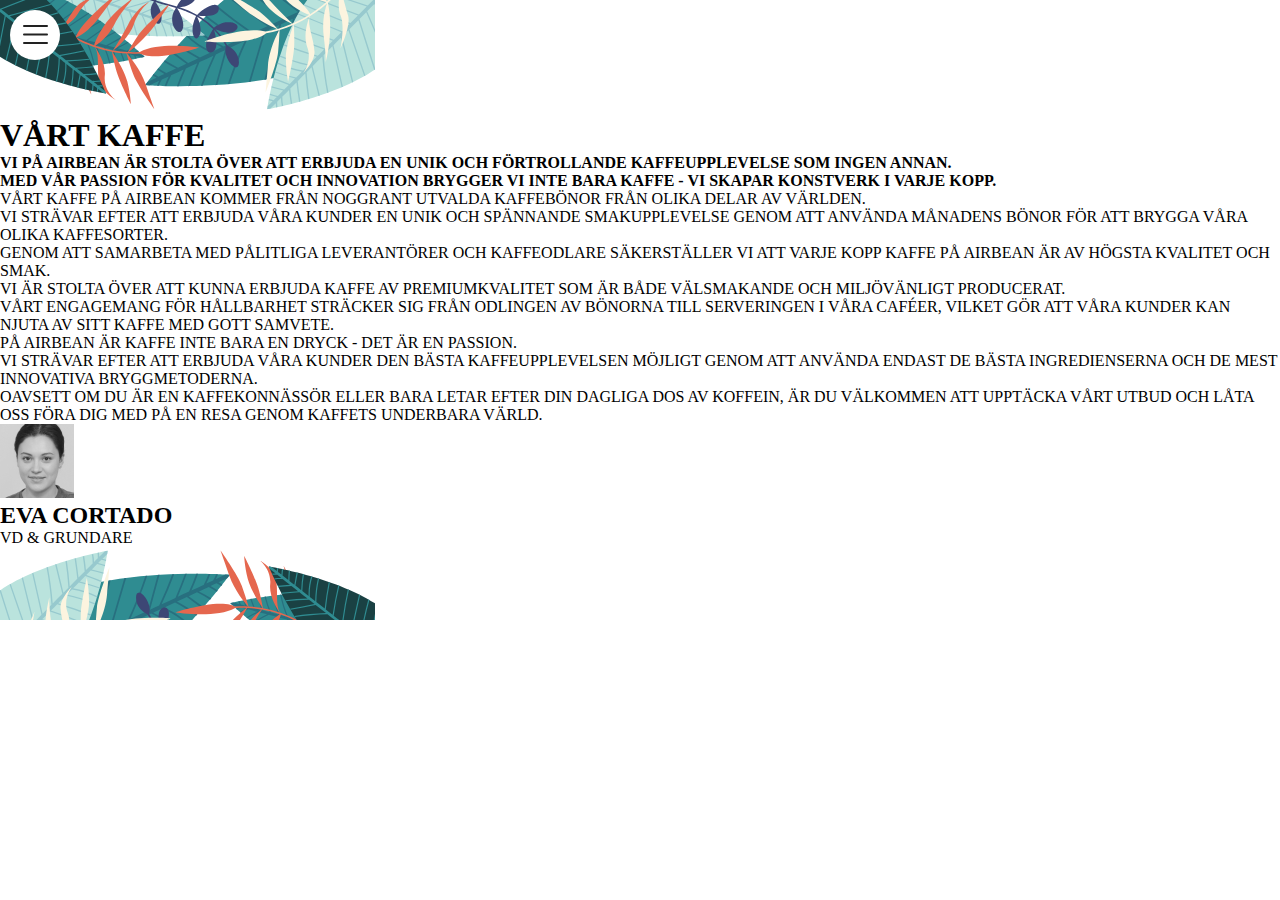
==== about.html @ d6cf6b41 "Merge branch '15-api-handler' of https://github.com/Jaerker/mindMastersAgile into 15-api-handler" ====
<!DOCTYPE html>
<html lang="en">

<head>
    <meta charset="UTF-8">
    <meta name="viewport" content="width=device-width, initial-scale=1.0">
    <link rel="stylesheet" href="./style.css">
    <link rel="stylesheet" href="./index-temp-style.css">
    <title>About Airbeans-coffee</title>
</head>


<body>
    <div class="wrapper">

        <header>
            <img src="./Assets/graphics-header.svg" alt="header - leafs">
        </header>

        <button class="menu-hamburger menu-hamburger--closed" id="menuHamburger"></button>
        <nav class="menu menu--hidden" id="navMenu">
            <ul class="menu__list">
                <li class="menu__choice"><a href="./product.html" class="menu__link">Meny</a></li>
                <li class="menu__choice"><a href="./about.html" class="menu__link">Vårt kaffe</a></li> 
                <li class="menu__choice"><a href="./profile.html" class="menu__link">Min profil</a></li> 
                <li class="menu__choice"><a href="./status.html" class="menu__link">Orderstatus</a></li>
            </ul>
        </nav>

        <main class="about__main-container">
            <h1>Vårt Kaffe</h1>
            <article class="about__info-text">
                <p class="p-bold"><strong>
                        Vi på Airbean är stolta över att erbjuda en unik och förtrollande kaffeupplevelse som ingen
                        annan.<br>
                        Med vår passion för kvalitet och innovation brygger vi inte bara kaffe - vi skapar konstverk i
                        varje
                        kopp.</strong>
                </p>

                <p> Vårt kaffe på Airbean kommer från noggrant utvalda kaffebönor från olika delar av världen.<br>
                    Vi strävar efter att erbjuda våra kunder en unik och spännande smakupplevelse genom att använda
                    månadens bönor för att brygga våra olika kaffesorter.<br>
                    Genom att samarbeta med pålitliga leverantörer och kaffeodlare säkerställer vi att varje kopp kaffe
                    på Airbean är av högsta kvalitet och smak.<br>
                    Vi är stolta över att kunna erbjuda kaffe av premiumkvalitet som är både välsmakande och
                    miljövänligt producerat.<br>
                    Vårt engagemang för hållbarhet sträcker sig från odlingen av bönorna till serveringen i våra caféer,
                    vilket gör att våra kunder kan njuta av sitt kaffe med gott samvete.
                </p>
                <p>
                    På Airbean är kaffe inte bara en dryck - det är en passion.<br>
                    Vi strävar efter att erbjuda våra kunder den bästa kaffeupplevelsen möjligt genom att använda endast
                    de bästa ingredienserna och de mest innovativa bryggmetoderna.<br>
                    Oavsett om du är en kaffekonnässör eller bara letar efter din dagliga dos av koffein, är du
                    välkommen att upptäcka vårt utbud och låta oss föra dig med på en resa genom kaffets underbara
                    värld.
                </p>
            </article>

            <section class="vd-container">
                <img src="./Assets/eva-cortado.jpg" alt="Picture of founder Eva Cortado">
                <h2 class="vd-name">Eva Cortado</h2>
                <p class="vd-info">VD & Grundare</p>
            </section>
        </main>


        <footer>
            <img src="./Assets/graphics-footer.svg" alt="footer - leafs">
        </footer>

    </div>




    <script type="module" src="./script.js"></script>

</body>

</html>
---- style.css ----
/*BASE */

  :root {
    --color-dark : #000000;
    --dark-brun : #2F2926;
    --red-color : #E5674E;
    --color-white: #ffffff;
    --pink-background-color  : #F3E4E1;
    --color--green: #0E927D;
    --color--dark-green: #1A4143;
    --darkgreen-color: #38846D;
    --color-light-green:#D9D9D9;
    text-transform: uppercase;
    --font-family: 'PT Serif', serif;
    --font-family: 'Work Sans', sans-serif;
}

* {
    box-sizing: border-box;
    padding: 0;
    margin: 0;
}
---- index-temp-style.css ----
@import url('https://fonts.googleapis.com/css2?family=PT+Serif:ital,wght@0,400;0,700;1,400;1,700&display=swap');



*{
    margin: 0;
    padding: 0;

}

.darkgreen-bg-color {
    background: #38846D;
}

.bg-images {
    display: flex;
    justify-content: space-between;
    align-items: center;

}

.bg-images__leaves {
    height: 100%;
    position: absolute;
    top: 0;
}

.bg-images__leaves--right {
    right: 0;
}

.bg-images__leaves--left {
    left: 0;
}

.company-logo {
    position: absolute;
    top: 0;
    bottom: 0;
    left: 0;
    right: 0;
    margin: auto;

}

.menu-hamburger {
    z-index: 2;
    position: fixed;
    top: 10px;
    left: 10px;
    width: 50px;
    height: 50px;
    border-style: none;
    border-radius: 50%;
    background: #FFFFFF;
    background-size: 25px;
    background-position: center;
    background-repeat: no-repeat;
}

.menu-hamburger--open {
    background-image: url('Assets/close.svg');
}

.menu-hamburger--closed {
    background-image: url('Assets/navicon.svg');
}

.menu {
    position: fixed;
    top: 0;
    background: #2F2926;
    width: 100vw;
    height: 100vh;
    z-index: 1;
}

.menu--hidden {
    display: none;
}

.menu__list {
    position: absolute;
    top: 0;
    bottom: 0;
    left: 0;
    right: 0;
    margin: auto;
    display: flex;
    flex-direction: column;
    gap: 1.5rem;
}

.menu-hamburger{
    z-index:2;
    position:fixed;
    top:10px;
    left:10px;
    width:50px;
    height:50px;
    border-style:none;
    border-radius:50%;
    background:#FFFFFF;
    background-size: 25px;
    background-position: center;
    background-repeat: no-repeat;
}

.menu-hamburger--open{
    background-image: url('Assets/close.svg');
}

.menu-hamburger--closed{
    background-image: url('Assets/navicon.svg');
}

.menu__choice {
    list-style: none;
    font-weight: 700;
    font-family: "PT Serif", serif;
    font-size: 2rem;
    line-height: 120%;

}

.menu__choice::before {
    content: '';
    display: block;
    width: 5rem;
    height: 2px;
    border-radius: 1px;
    margin: 10px auto;
    background: #FFFFFF;
    opacity: 20%;

}

.menu__choice:first-child::before {
    display: none;
}

.menu__link {
    color: #FFFFFF;
    text-decoration: none;
}
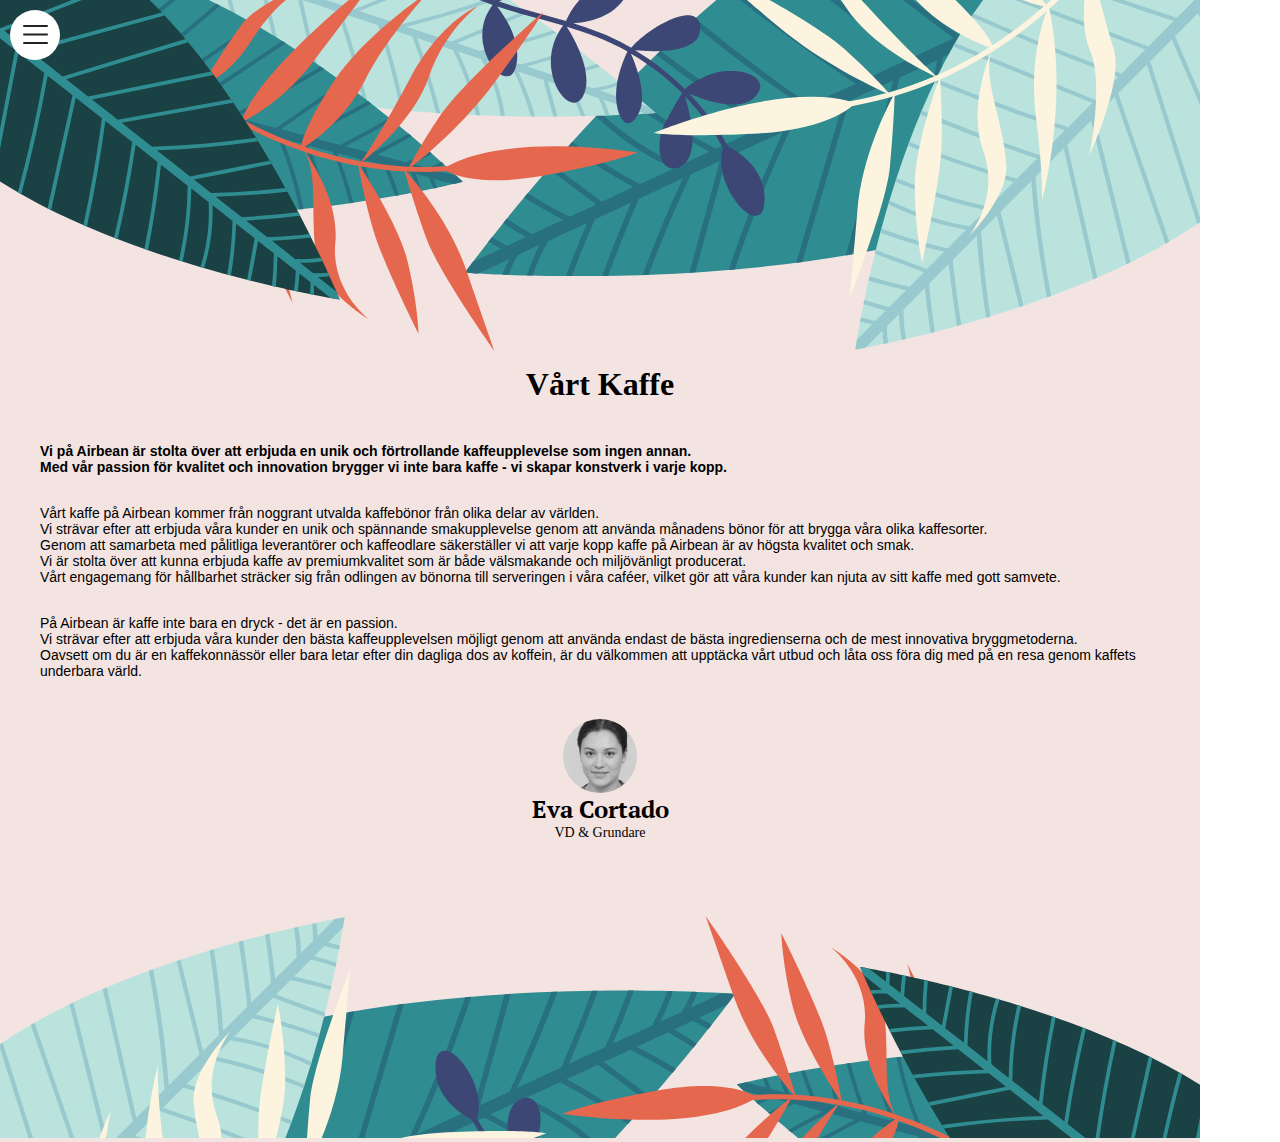
==== commit a2121e0e: "Merge pull request #32 from Jaerker/31-lazy-loader" ====
--- a/about.html
+++ b/about.html
@@ -11,18 +11,18 @@
 
 
 <body>
-    <div class="wrapper">
+    <div class="wrapper-about">
 
         <header>
-            <img src="./Assets/graphics-header.svg" alt="header - leafs">
+            <img class="about-header" src="./Assets/graphics-header.svg" alt="header - leafs">
         </header>
 
         <button class="menu-hamburger menu-hamburger--closed" id="menuHamburger"></button>
         <nav class="menu menu--hidden" id="navMenu">
             <ul class="menu__list">
                 <li class="menu__choice"><a href="./product.html" class="menu__link">Meny</a></li>
-                <li class="menu__choice"><a href="./about.html" class="menu__link">Vårt kaffe</a></li> 
-                <li class="menu__choice"><a href="./profile.html" class="menu__link">Min profil</a></li> 
+                <li class="menu__choice"><a href="./about.html" class="menu__link">Vårt kaffe</a></li>
+                <li class="menu__choice"><a href="./profile.html" class="menu__link">Min profil</a></li>
                 <li class="menu__choice"><a href="./status.html" class="menu__link">Orderstatus</a></li>
             </ul>
         </nav>
@@ -65,17 +65,18 @@
             </section>
         </main>
 
-
         <footer>
-            <img src="./Assets/graphics-footer.svg" alt="footer - leafs">
+            <img class="about-footer" src="./Assets/graphics-footer.svg" alt="footer - leafs">
         </footer>
+       
 
     </div>
+    <div class="loader"></div>
 
 
 
 
-    <script type="module" src="./script.js"></script>
+    <script type="module" src="./scripts/script.js"></script>
 
 </body>
 
--- a/style.css
+++ b/style.css
@@ -1,18 +1,17 @@
-  /*BASE */
-
-  :root {
-    --color-dark : #000000;
-    --dark-brun : #2F2926;
-    --red-color : #E5674E;
-    --color-white: #ffffff;
-    --pink-background-color  : #F3E4E1;
-    --color--green: #0E927D;
-    --color--dark-green: #1A4143;
-    --darkgreen-color: #38846D;
-    --color-light-green:#D9D9D9;
-    text-transform: uppercase;
-    --font-family: 'PT Serif', serif;
-    --font-family: 'Work Sans', sans-serif;
+/* BASE */
+
+:root {
+  --color-dark: #000000;
+  --dark-brown: #2F2926;
+  --red-color: #E5674E;
+  --color-white: #ffffff;
+  --pink-background-color: #F3E4E1;
+  --color-green: #0E927D;
+  --color-dark-green: #1A4143;
+  --dark-green-color: #38846D;
+  --color-light-green: #D9D9D9;
+  --font-family1: 'PT Serif', serif;
+  --font-family2: 'Work Sans', sans-serif;
 }
 
 * {
@@ -21,3 +20,271 @@
     margin: 0;
 }
 
+body {
+    max-width: 1200px;
+    height: 100vh;
+}
+
+
+/*Layzy Loader*/
+.loader {
+  position: fixed;
+  top: 0;
+  left: 0;
+  width: 100vw;
+  height: 100vh;
+  display: flex;
+  justify-content: center;
+  align-items: center;
+  background-color: #f7f9fb;
+  transition: opacity 0.75s, visibility 0.75s; /* rättstavning av visibility */
+}
+
+.loader-hidden { /* ändrat klassnamnet från loader-hidder till loader-hidden */
+  opacity: 0;
+  visibility: hidden;
+}
+
+.loader::after { /* ta bort mellanslaget efter .loader */
+  content: "";
+  width: 75px;
+  height: 75px;
+  border: 15px solid #dddddd;
+  border-top: 15px solid var(--color-dark-green); /* ändrat från var(--color-dark-green) till en fast färg */
+  border-radius: 50%;
+  animation: loading 0.75s ease infinite;
+}
+
+@keyframes loading {
+  fram {
+    transform: rotate(0turn);
+  }
+  to {
+    transform: rotate(1turn);
+  }
+}
+
+
+
+/* BACKGROUND IMAGE */
+.background-image {
+    width: 100%;
+    height: 100%;
+}
+
+/* CONTENT WRAPPER */
+.content-wrapper {
+    max-width: 95%;
+    margin: 0 auto;
+    display: flex;
+    flex-direction: column;
+    align-items: center;
+    position: relative;
+}
+
+/* FORM SECTION */
+.body__section {
+    background-color: rgba(53, 79, 82, 0.8);
+    border-radius: 8px;
+    box-shadow: 0 0 10px rgba(0, 0, 0, 0.3);
+    padding: 20px;
+    max-width: 400px;
+    width: 70%;
+    box-sizing: border-box;
+    position: relative;
+    margin-top: -625px;
+    display: none;
+}
+
+/* ACTIVE FORM SECTION */
+.body__section.active {
+    display: block;
+}
+
+/* LABELS */
+label {
+    display: block;
+    margin: 10px 0;
+    color: #ffffff;
+}
+
+/* INPUT FIELDS */
+input {
+    width: 100%;
+    padding: 8px;
+    margin-bottom: 10px;
+    box-sizing: border-box;
+    border: 1px solid #ccc;
+    border-radius: 4px;
+    background-color: rgba(255, 255, 255, 0.1);
+}
+
+/* SUBMIT BUTTON */
+input[type="submit"] {
+    background-color: #38846d;
+    color: #ffffff;
+    cursor: pointer;
+    border: none;
+}
+
+/* TOGGLE BUTTON */
+.toggle-btn {
+    background-color: #2f2926;
+    color: #ffffff;
+    border: none;
+    padding: 10px 20px;
+    margin-top: 10px;
+    cursor: pointer;
+}
+
+/* HOVER EFFECT FOR TOGGLE BUTTON */
+.toggle-btn:hover {
+    background-color: #ffffff;
+    color: #2f2926;
+}
+
+/* LOGIN MESSAGE */
+.login-message {
+    color: var(--color-white);
+    background-color: var(--color-dark);
+    padding: 1rem;
+    font-family: var(--font-family1);
+    font-size: 30px;
+    align-items: center;
+}
+
+/*STATUS PAGE*/
+
+.status {
+
+    width: 100%;
+    height: 100%;
+    background-color: var(--red-color);
+    color: var(--color-white);
+    display: flex;
+    flex-direction: column;
+
+    align-items: center;
+    text-align: center;
+    font-family: var(--font-family1);
+    text-transform: none;
+}
+
+.status p {
+    width: 279px;
+    height: 37px;
+    margin-top: 62px;
+    font-family: var(--font-family2);
+    font-size: 16px;
+    text-align: center;
+    letter-spacing: 2px;
+    color: var(--color-light-green);
+}
+
+.status p strong {
+    letter-spacing: -0.1px;
+}
+
+.status section {
+    margin-top: 40px;
+    width: 216.29px;
+    height: 119.06px;
+}
+
+.status h1 {
+    width: 279px;
+    height: 100px;
+    margin-top: 62px;
+    font-size: var(--font-family1);
+    font-size: 36px;
+    font-weight: 600;
+    text-align: center;
+
+}
+
+.status #estimatedTime {
+    width: 279px;
+    height: 37px;
+    margin-top: 20px;
+    font-family: var(--font-family2);
+    font-size: 20px;
+    font-weight: 300;
+    text-align: center;
+    color: var(--color-white);
+    letter-spacing: 1.3px;
+}
+
+.status #estimatedTime strong {
+    font-size: 21px;
+    font-weight: 800;
+    letter-spacing: -2.5px;
+}
+
+.status button {
+    width: 184px;
+    height: 55px;
+    margin-top: 62px;
+    border: none;
+    border-radius: 50px;
+    background-color: var(--color-white);
+    font-family: var(--font-family1);
+    font-size: 24px;
+    font-weight: 700;
+    line-height: 28.8px;
+    text-align: center;
+    letter-spacing: 0.2px;
+}
+
+/* <-----------ABOUT PAGE START----------> */
+
+.wrapper-about {
+  background-color: var(--pink-background-color);
+  max-width: 100%;
+}
+
+.about-footer,
+.about-header {
+  width: 100%;
+  height: auto;
+}
+
+.about__main-container {
+  display: flex;
+  flex-direction: column;
+  justify-content: center;
+  align-items: center;
+}
+
+.about__info-text {
+  padding: 25px;
+  font-size: 14px;
+
+}
+
+.about__info-text p {
+  padding: 15px;
+  font-family: var(--font-family2);
+}
+
+.vd-container {
+  display: flex;
+  flex-direction: column;
+  justify-content: center;
+  align-items: center;
+  padding-bottom: 4rem;
+}
+
+.vd-container img {
+  border-radius: 50%;
+}
+
+.vd-container p {
+  font-size: 14px;
+}
+
+.vd-container h2 {
+  font-family: 'PT serif';
+}
+
+/* <-----------ABOUT PAGE End------------> */
+
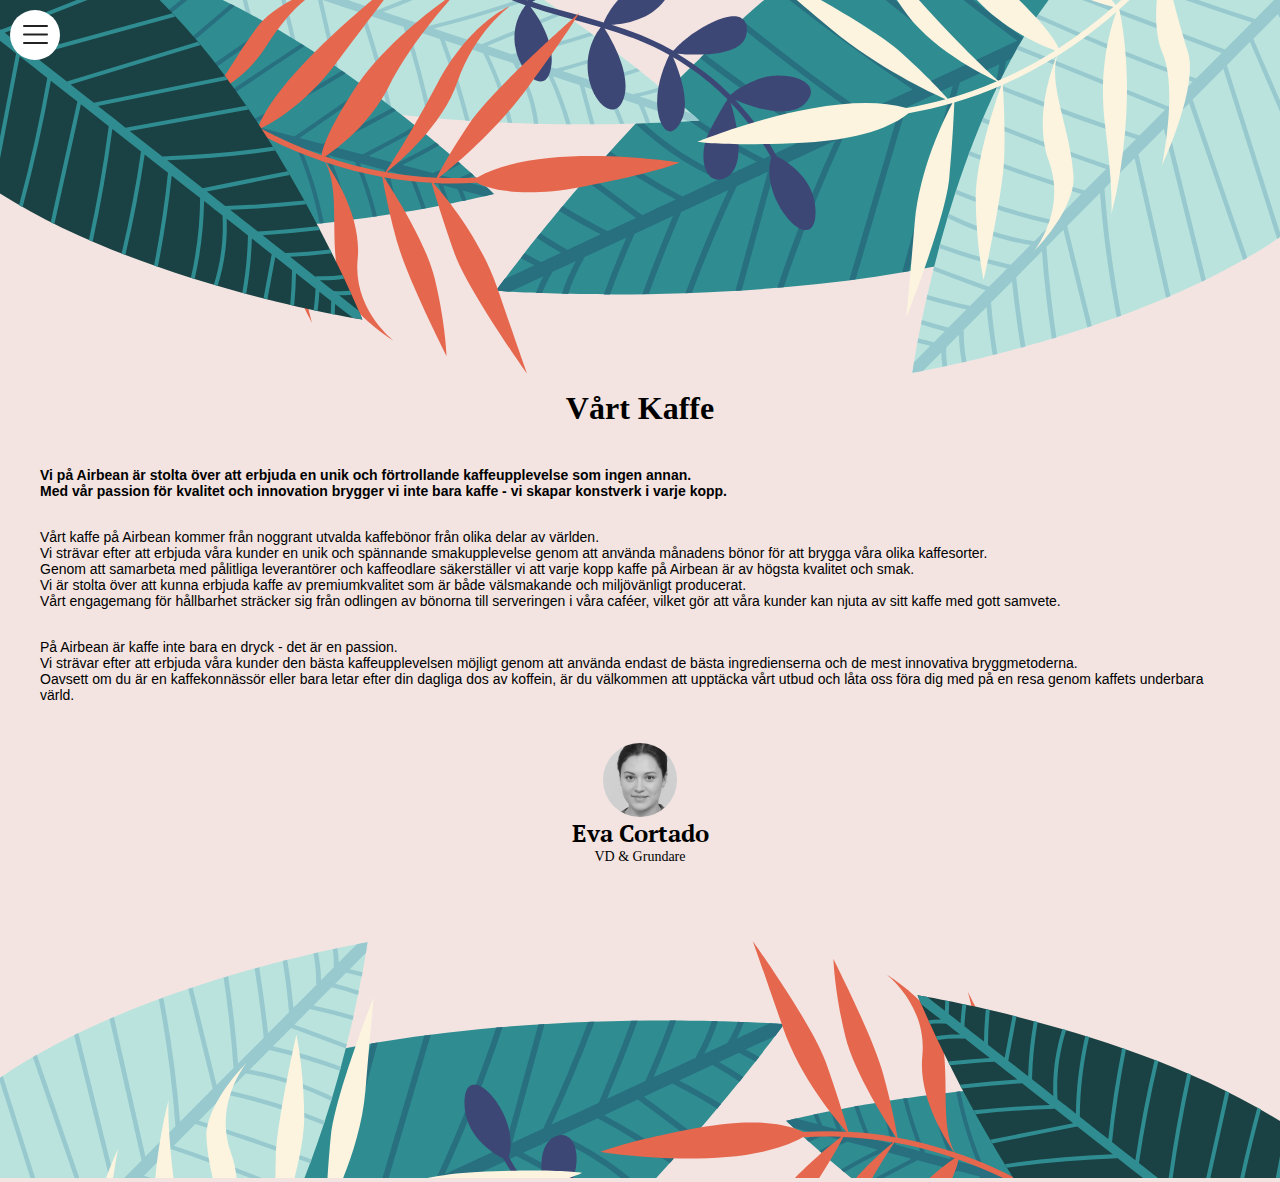
==== commit e9605edf: "Fungerande app/mobil design" ====
--- a/about.html
+++ b/about.html
@@ -20,7 +20,7 @@
         <button class="menu-hamburger menu-hamburger--closed" id="menuHamburger"></button>
         <nav class="menu menu--hidden" id="navMenu">
             <ul class="menu__list">
-                <li class="menu__choice"><a href="./product.html" class="menu__link">Meny</a></li>
+                <li class="menu__choice"><a href="./productPage.html" class="menu__link">Meny</a></li>
                 <li class="menu__choice"><a href="./about.html" class="menu__link">Vårt kaffe</a></li>
                 <li class="menu__choice"><a href="./profile.html" class="menu__link">Min profil</a></li>
                 <li class="menu__choice"><a href="./status.html" class="menu__link">Orderstatus</a></li>
@@ -68,7 +68,7 @@
         <footer>
             <img class="about-footer" src="./Assets/graphics-footer.svg" alt="footer - leafs">
         </footer>
-       
+
 
     </div>
     <div class="loader"></div>
--- a/style.css
+++ b/style.css
@@ -15,14 +15,14 @@
 }
 
 * {
-    box-sizing: border-box;
-    padding: 0;
-    margin: 0;
+  box-sizing: border-box;
+  padding: 0;
+  margin: 0;
 }
 
 body {
-    max-width: 1200px;
-    height: 100vh;
+  max-width: 100%;
+  height: 100vh;
 }
 
 
@@ -37,20 +37,24 @@
   justify-content: center;
   align-items: center;
   background-color: #f7f9fb;
-  transition: opacity 0.75s, visibility 0.75s; /* rättstavning av visibility */
-}
-
-.loader-hidden { /* ändrat klassnamnet från loader-hidder till loader-hidden */
+  transition: opacity 0.75s, visibility 0.75s;
+  /* rättstavning av visibility */
+}
+
+.loader-hidden {
+  /* ändrat klassnamnet från loader-hidder till loader-hidden */
   opacity: 0;
   visibility: hidden;
 }
 
-.loader::after { /* ta bort mellanslaget efter .loader */
+.loader::after {
+  /* ta bort mellanslaget efter .loader */
   content: "";
   width: 75px;
   height: 75px;
   border: 15px solid #dddddd;
-  border-top: 15px solid var(--color-dark-green); /* ändrat från var(--color-dark-green) till en fast färg */
+  border-top: 15px solid var(--color-dark-green);
+  /* ändrat från var(--color-dark-green) till en fast färg */
   border-radius: 50%;
   animation: loading 0.75s ease infinite;
 }
@@ -59,6 +63,7 @@
   fram {
     transform: rotate(0turn);
   }
+
   to {
     transform: rotate(1turn);
   }
@@ -68,171 +73,171 @@
 
 /* BACKGROUND IMAGE */
 .background-image {
-    width: 100%;
-    height: 100%;
+  width: 100%;
+  height: 100%;
 }
 
 /* CONTENT WRAPPER */
 .content-wrapper {
-    max-width: 95%;
-    margin: 0 auto;
-    display: flex;
-    flex-direction: column;
-    align-items: center;
-    position: relative;
+  max-width: 95%;
+  margin: 0 auto;
+  display: flex;
+  flex-direction: column;
+  align-items: center;
+  position: relative;
 }
 
 /* FORM SECTION */
 .body__section {
-    background-color: rgba(53, 79, 82, 0.8);
-    border-radius: 8px;
-    box-shadow: 0 0 10px rgba(0, 0, 0, 0.3);
-    padding: 20px;
-    max-width: 400px;
-    width: 70%;
-    box-sizing: border-box;
-    position: relative;
-    margin-top: -625px;
-    display: none;
+  background-color: rgba(53, 79, 82, 0.8);
+  border-radius: 8px;
+  box-shadow: 0 0 10px rgba(0, 0, 0, 0.3);
+  padding: 20px;
+  max-width: 400px;
+  width: 70%;
+  box-sizing: border-box;
+  position: relative;
+  margin-top: -625px;
+  display: none;
 }
 
 /* ACTIVE FORM SECTION */
 .body__section.active {
-    display: block;
+  display: block;
 }
 
 /* LABELS */
 label {
-    display: block;
-    margin: 10px 0;
-    color: #ffffff;
+  display: block;
+  margin: 10px 0;
+  color: #ffffff;
 }
 
 /* INPUT FIELDS */
 input {
-    width: 100%;
-    padding: 8px;
-    margin-bottom: 10px;
-    box-sizing: border-box;
-    border: 1px solid #ccc;
-    border-radius: 4px;
-    background-color: rgba(255, 255, 255, 0.1);
+  width: 100%;
+  padding: 8px;
+  margin-bottom: 10px;
+  box-sizing: border-box;
+  border: 1px solid #ccc;
+  border-radius: 4px;
+  background-color: rgba(255, 255, 255, 0.1);
 }
 
 /* SUBMIT BUTTON */
 input[type="submit"] {
-    background-color: #38846d;
-    color: #ffffff;
-    cursor: pointer;
-    border: none;
+  background-color: #38846d;
+  color: #ffffff;
+  cursor: pointer;
+  border: none;
 }
 
 /* TOGGLE BUTTON */
 .toggle-btn {
-    background-color: #2f2926;
-    color: #ffffff;
-    border: none;
-    padding: 10px 20px;
-    margin-top: 10px;
-    cursor: pointer;
+  background-color: #2f2926;
+  color: #ffffff;
+  border: none;
+  padding: 10px 20px;
+  margin-top: 10px;
+  cursor: pointer;
 }
 
 /* HOVER EFFECT FOR TOGGLE BUTTON */
 .toggle-btn:hover {
-    background-color: #ffffff;
-    color: #2f2926;
+  background-color: #ffffff;
+  color: #2f2926;
 }
 
 /* LOGIN MESSAGE */
 .login-message {
-    color: var(--color-white);
-    background-color: var(--color-dark);
-    padding: 1rem;
-    font-family: var(--font-family1);
-    font-size: 30px;
-    align-items: center;
+  color: var(--color-white);
+  background-color: var(--color-dark);
+  padding: 1rem;
+  font-family: var(--font-family1);
+  font-size: 30px;
+  align-items: center;
 }
 
 /*STATUS PAGE*/
 
 .status {
 
-    width: 100%;
-    height: 100%;
-    background-color: var(--red-color);
-    color: var(--color-white);
-    display: flex;
-    flex-direction: column;
-
-    align-items: center;
-    text-align: center;
-    font-family: var(--font-family1);
-    text-transform: none;
+  width: 100%;
+  height: 100%;
+  background-color: var(--red-color);
+  color: var(--color-white);
+  display: flex;
+  flex-direction: column;
+
+  align-items: center;
+  text-align: center;
+  font-family: var(--font-family1);
+  text-transform: none;
 }
 
 .status p {
-    width: 279px;
-    height: 37px;
-    margin-top: 62px;
-    font-family: var(--font-family2);
-    font-size: 16px;
-    text-align: center;
-    letter-spacing: 2px;
-    color: var(--color-light-green);
+  width: 279px;
+  height: 37px;
+  margin-top: 62px;
+  font-family: var(--font-family2);
+  font-size: 16px;
+  text-align: center;
+  letter-spacing: 2px;
+  color: var(--color-light-green);
 }
 
 .status p strong {
-    letter-spacing: -0.1px;
+  letter-spacing: -0.1px;
 }
 
 .status section {
-    margin-top: 40px;
-    width: 216.29px;
-    height: 119.06px;
+  margin-top: 40px;
+  width: 216.29px;
+  height: 119.06px;
 }
 
 .status h1 {
-    width: 279px;
-    height: 100px;
-    margin-top: 62px;
-    font-size: var(--font-family1);
-    font-size: 36px;
-    font-weight: 600;
-    text-align: center;
+  width: 279px;
+  height: 100px;
+  margin-top: 62px;
+  font-size: var(--font-family1);
+  font-size: 36px;
+  font-weight: 600;
+  text-align: center;
 
 }
 
 .status #estimatedTime {
-    width: 279px;
-    height: 37px;
-    margin-top: 20px;
-    font-family: var(--font-family2);
-    font-size: 20px;
-    font-weight: 300;
-    text-align: center;
-    color: var(--color-white);
-    letter-spacing: 1.3px;
+  width: 279px;
+  height: 37px;
+  margin-top: 20px;
+  font-family: var(--font-family2);
+  font-size: 20px;
+  font-weight: 300;
+  text-align: center;
+  color: var(--color-white);
+  letter-spacing: 1.3px;
 }
 
 .status #estimatedTime strong {
-    font-size: 21px;
-    font-weight: 800;
-    letter-spacing: -2.5px;
+  font-size: 21px;
+  font-weight: 800;
+  letter-spacing: -2.5px;
 }
 
 .status button {
-    width: 184px;
-    height: 55px;
-    margin-top: 62px;
-    border: none;
-    border-radius: 50px;
-    background-color: var(--color-white);
-    font-family: var(--font-family1);
-    font-size: 24px;
-    font-weight: 700;
-    line-height: 28.8px;
-    text-align: center;
-    letter-spacing: 0.2px;
+  width: 184px;
+  height: 55px;
+  margin-top: 62px;
+  border: none;
+  border-radius: 50px;
+  background-color: var(--color-white);
+  font-family: var(--font-family1);
+  font-size: 24px;
+  font-weight: 700;
+  line-height: 28.8px;
+  text-align: center;
+  letter-spacing: 0.2px;
 }
 
 /* <-----------ABOUT PAGE START----------> */
@@ -288,3 +293,96 @@
 
 /* <-----------ABOUT PAGE End------------> */
 
+/* <----------PROFILE PAGE START---------> */
+.profilePage {
+  background-color: var(--dark-brown);
+}
+
+.profile__changeImg,
+.profile__changePassword {
+  text-decoration: none;
+  color: var(--red-color);
+  font-weight: 700;
+  padding: 10px;
+}
+
+.profile__changePassword:hover {
+  color: var(--color-green);
+}
+
+.profile__changeImg:hover {
+  color: var(--color-green);
+}
+
+.wrapper-profile {
+  max-width: 100%;
+  color: var(--color-white);
+  font-family: var(--font-family1);
+}
+
+
+
+.profile-header {
+  width: 100%;
+  height: auto;
+}
+
+.profile__user-info {
+  display: flex;
+  flex-direction: column;
+  justify-content: center;
+  align-items: center;
+}
+
+.profileImg {
+  padding: 10px;
+}
+
+.profile__heading {
+  padding: 5px;
+  font-size: 24px;
+}
+
+.profile__OrderHistory {
+  margin-top: 50px;
+  margin-bottom: 20px;
+  padding: 10px;
+}
+
+.profile__heading {
+  display: flex;
+  justify-content: left;
+}
+
+.idAndDate {
+  display: flex;
+  justify-content: space-between;
+  padding: 0px 15px 0px 15px;
+  font-size: 14px;
+  opacity: 0.5;
+  margin-top: 10px;
+}
+
+.totalAndPrice {
+  display: flex;
+  justify-content: space-between;
+  padding: 0px 15px 0px 15px;
+  font-size: 14px;
+  opacity: 0.5;
+}
+
+.orderTotal {
+  display: flex;
+  justify-content: space-between;
+  padding: 0px 15px 0px 15px;
+  margin-top: 10px;
+  margin-bottom: 10px;
+}
+
+hr {
+  width: 90%;
+  margin: auto;
+}
+
+
+/* <----------PROFILE PAGE END-----------> */--- a/index-temp-style.css
+++ b/index-temp-style.css
@@ -1,9 +1,8 @@
-
 @import url('https://fonts.googleapis.com/css2?family=PT+Serif:ital,wght@0,400;0,700;1,400;1,700&display=swap');
 
 
 
-*{
+* {
     margin: 0;
     padding: 0;
 
@@ -86,32 +85,33 @@
     bottom: 0;
     left: 0;
     right: 0;
-    margin: auto;
     display: flex;
     flex-direction: column;
+    justify-content: center;
+    align-items: center;
     gap: 1.5rem;
 }
 
-.menu-hamburger{
-    z-index:2;
-    position:fixed;
-    top:10px;
-    left:10px;
-    width:50px;
-    height:50px;
-    border-style:none;
-    border-radius:50%;
-    background:#FFFFFF;
+.menu-hamburger {
+    z-index: 2;
+    position: fixed;
+    top: 10px;
+    left: 10px;
+    width: 50px;
+    height: 50px;
+    border-style: none;
+    border-radius: 50%;
+    background: #FFFFFF;
     background-size: 25px;
     background-position: center;
     background-repeat: no-repeat;
 }
 
-.menu-hamburger--open{
+.menu-hamburger--open {
     background-image: url('Assets/close.svg');
 }
 
-.menu-hamburger--closed{
+.menu-hamburger--closed {
     background-image: url('Assets/navicon.svg');
 }
 
@@ -143,4 +143,4 @@
 .menu__link {
     color: #FFFFFF;
     text-decoration: none;
-}
+}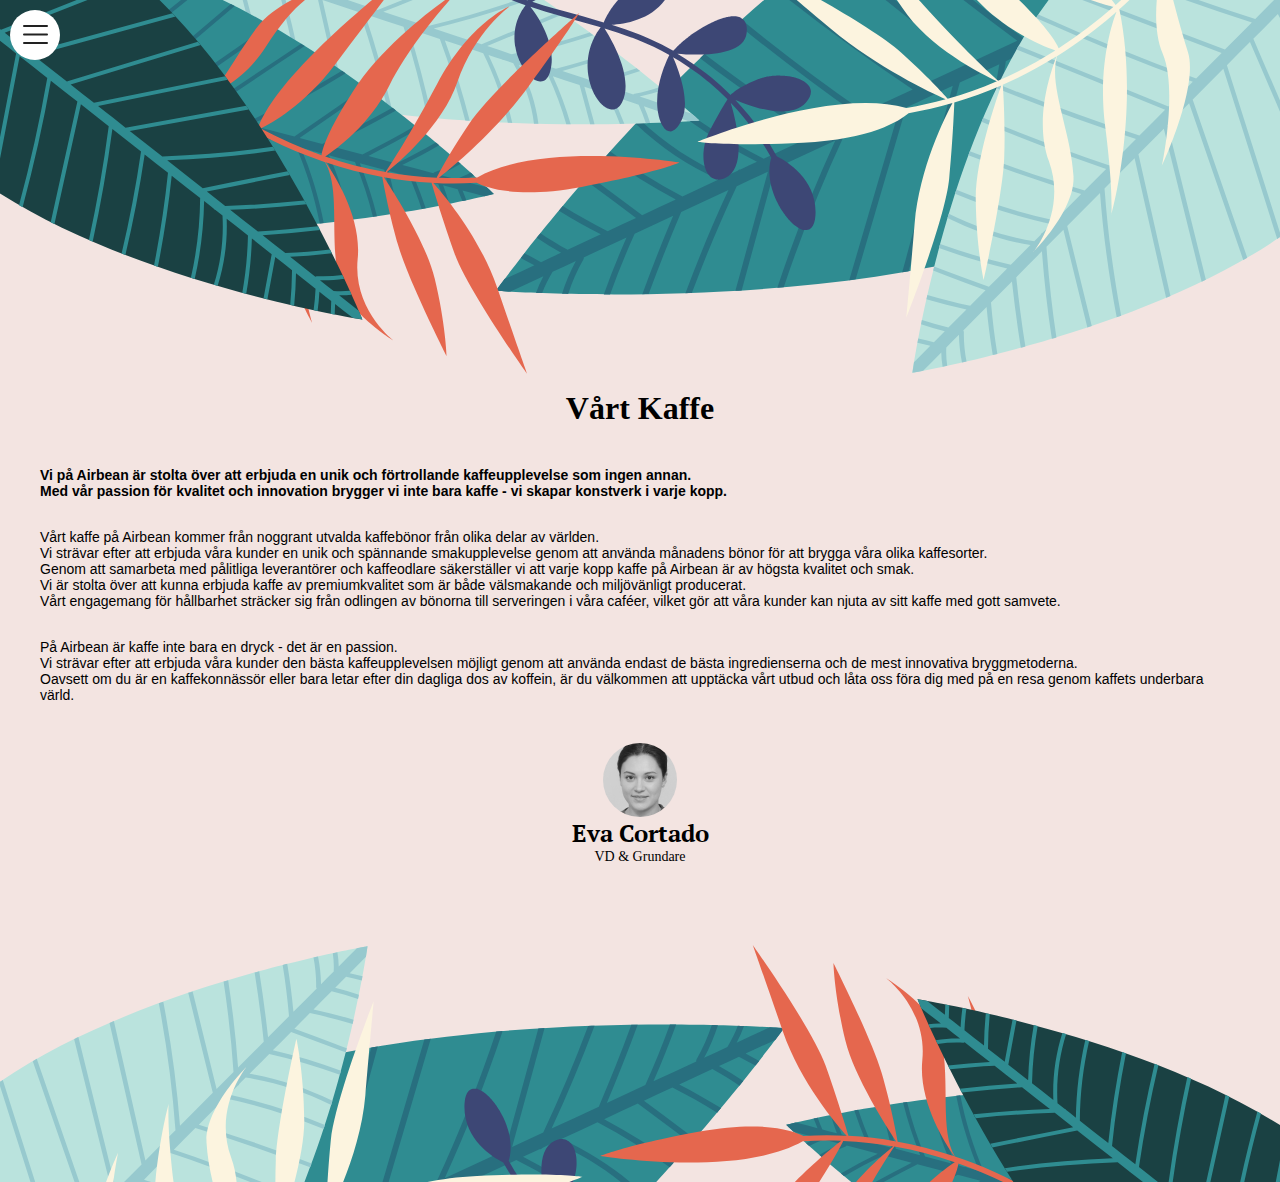
==== commit e421271d: "Fixed a united stylesheet structure and organized all files to make it easier to work with everythin" ====
--- a/about.html
+++ b/about.html
@@ -4,8 +4,7 @@
 <head>
     <meta charset="UTF-8">
     <meta name="viewport" content="width=device-width, initial-scale=1.0">
-    <link rel="stylesheet" href="./style.css">
-    <link rel="stylesheet" href="./index-temp-style.css">
+    <link rel="stylesheet" href="./styles/pages/about-style.css">
     <title>About Airbeans-coffee</title>
 </head>
 
@@ -14,13 +13,13 @@
     <div class="wrapper-about">
 
         <header>
-            <img class="about-header" src="./Assets/graphics-header.svg" alt="header - leafs">
+            <img class="header__image" src="./Assets/graphics-header.svg" alt="header - leafs">
         </header>
 
         <button class="menu-hamburger menu-hamburger--closed" id="menuHamburger"></button>
         <nav class="menu menu--hidden" id="navMenu">
             <ul class="menu__list">
-                <li class="menu__choice"><a href="./productPage.html" class="menu__link">Meny</a></li>
+                <li class="menu__choice"><a href="./products.html" class="menu__link">Meny</a></li>
                 <li class="menu__choice"><a href="./about.html" class="menu__link">Vårt kaffe</a></li>
                 <li class="menu__choice"><a href="./profile.html" class="menu__link">Min profil</a></li>
                 <li class="menu__choice"><a href="./status.html" class="menu__link">Orderstatus</a></li>
@@ -66,7 +65,7 @@
         </main>
 
         <footer>
-            <img class="about-footer" src="./Assets/graphics-footer.svg" alt="footer - leafs">
+            <img class="footer__img" src="./Assets/graphics-footer.svg" alt="footer - leafs">
         </footer>
 
 
--- a/styles/pages/about-style.css
+++ b/styles/pages/about-style.css
@@ -0,0 +1,52 @@
+@import url("../root.css");
+
+
+.wrapper-about {
+    background-color: var(--pink-background-color);
+    max-width: 100%;
+  }
+  
+  .about-footer,
+  .about-header {
+    width: 100%;
+    height: auto;
+  }
+  
+  .about__main-container {
+    display: flex;
+    flex-direction: column;
+    justify-content: center;
+    align-items: center;
+  }
+  
+  .about__info-text {
+    padding: 25px;
+    font-size: 14px;
+  
+  }
+  
+  .about__info-text p {
+    padding: 15px;
+    font-family: var(--font-family2);
+  }
+  
+  .vd-container {
+    display: flex;
+    flex-direction: column;
+    justify-content: center;
+    align-items: center;
+    padding-bottom: 4rem;
+  }
+  
+  .vd-container img {
+    border-radius: 50%;
+  }
+  
+  .vd-container p {
+    font-size: 14px;
+  }
+  
+  .vd-container h2 {
+    font-family: 'PT serif';
+  }
+  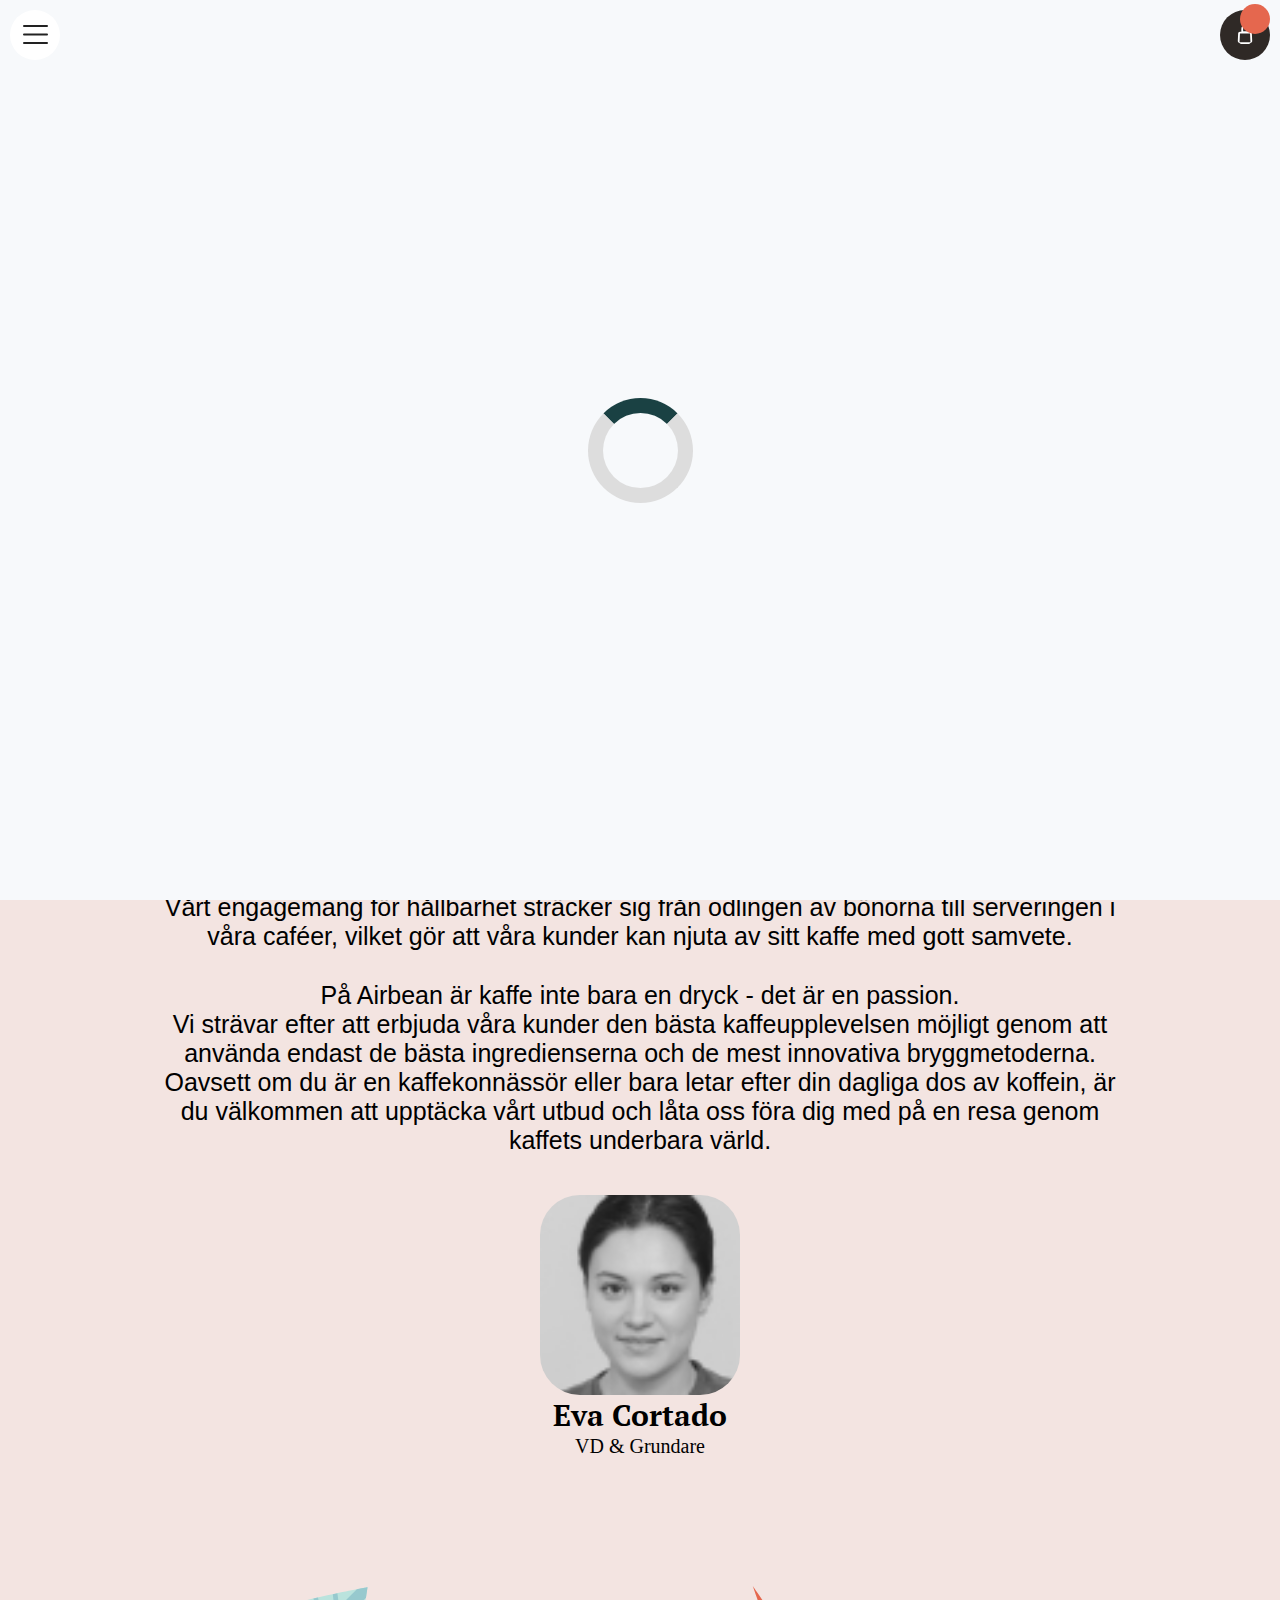
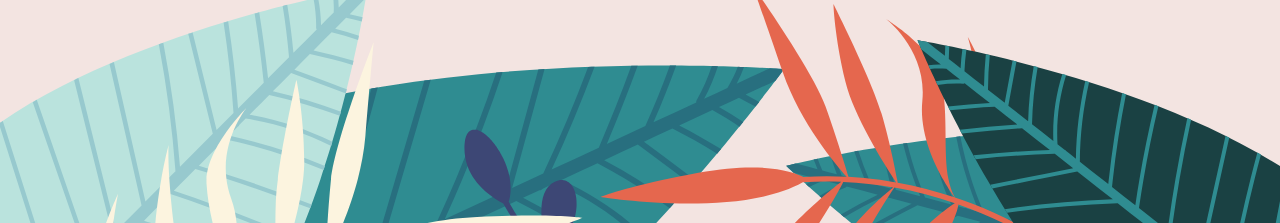
==== commit 6301979b: "Fixed and tested cart functionality" ====
--- a/about.html
+++ b/about.html
@@ -18,11 +18,12 @@
 
         <button class="menu-hamburger menu-hamburger--closed" id="menuHamburger"></button>
         <nav class="menu menu--hidden" id="navMenu">
-            <ul class="menu__list">
+            <ul class="menu__list" id="menuList">
                 <li class="menu__choice"><a href="./products.html" class="menu__link">Meny</a></li>
                 <li class="menu__choice"><a href="./about.html" class="menu__link">Vårt kaffe</a></li>
-                <li class="menu__choice"><a href="./profile.html" class="menu__link">Min profil</a></li>
+                <li class="menu__choice"><a href="./profile.html" class="menu__link" id="profileChoice">Min profil</a></li>
                 <li class="menu__choice"><a href="./status.html" class="menu__link">Orderstatus</a></li>
+
             </ul>
         </nav>
 
@@ -72,6 +73,60 @@
     </div>
     <div class="loader"></div>
 
+    
+    <!-- HÄR NERE ÄR KUNDKORGEN -->
+    <span class="product-number" id="cartAmountTop"></span>
+    <a href="#" id="cartBtn">
+
+            <img class="cart-icon" src="./Assets/bag.svg" alt="shoppingBasket">
+    </a>
+    <section id="cartDialog" class="cart-dialog cart-dialog--hidden">
+
+        <dialog class="dialog" open>
+
+
+            <h1 class="orderPage__title"> Din beställning</h1>
+            <br>
+            <br>
+
+            <ul class="orderPage__order" id="ulForCart">
+                <section class="orderPage__empty-cart">
+                    <h3>Det ligger inga varor i korgen än!</h3> 
+                    <p>Vraka och välj av olika goda sorter i menyn!</p>
+                </section>
+                <li class="orderPage__order-list" id="idHere">
+                    <div class="test-flex">
+                        <h3 class="orderPage__sub-heading">Bryggkaffe<span class="dotted-line">. . . . . . . . . .
+                            </span>
+                        </h3>
+                        <p class="order__quantity"><i class="order__remove-btn fa-solid fa-circle-minus"></i><span
+                                class="product-quantity">2</span></i><i class=" order__add-btn fa-solid fa-circle-plus"></i>
+                    </div>
+                    <p> <span class="order-price"></span> kr</p>
+                    <br>
+                    <br>
+                </li>
+
+                
+            </ul>
+
+            <section class="orderPage__total">
+                <h2 id="totalHeading" class="orderPage__total-heading">Total...................... <span id="totalAmount"></span> kr</h2>
+                <p>ink moms + drönarleverans</p>
+            </section>
+
+            <br>
+            <br>
+            <button id="orderBtn" class="order__button">Take my money!</button>
+
+
+            <!-- Glöm inte att ta bort alla BR och använd css styling istället -->
+            <br>
+            <br>
+            <a class="empty-trashcan" id="emptyTrash" href="#">Töm varukorg<i class="fa-solid fa-trash"></i></a>
+
+        </dialog>
+        </section>
 
 
 
--- a/styles/pages/about-style.css
+++ b/styles/pages/about-style.css
@@ -4,13 +4,9 @@
 .wrapper-about {
     background-color: var(--pink-background-color);
     max-width: 100%;
+    min-height:100vh;
   }
   
-  .about-footer,
-  .about-header {
-    width: 100%;
-    height: auto;
-  }
   
   .about__main-container {
     display: flex;
@@ -49,4 +45,38 @@
   .vd-container h2 {
     font-family: 'PT serif';
   }
+
+  @media screen and (min-width: 768px) {
+    .about__main-container {
+      width: 90%;
+      margin: auto;
+      padding: 3rem;
+    }
+  
+    .about__info-text {
+      font-size: 25px; /* Increase font size for better readability */
+      text-align: center; /* Center-align text for better presentation */
+    }
+  
+    p {
+      font-size: 25px; /* Increase font size for better readability */
+      text-align: center; /* Center-align text for better presentation */
+    }
+  
+    h2 {
+      font-size: 30px;
+      text-align: center; /* Center-align heading for better presentation */
+    }
+  
+    .vd-container img {
+      border-radius: 20%;
+      width: 200px;
+      height: 200px;
+    }
+  
+    .vd-container p {
+      font-size: 20px;
+    }
+  }
+  
   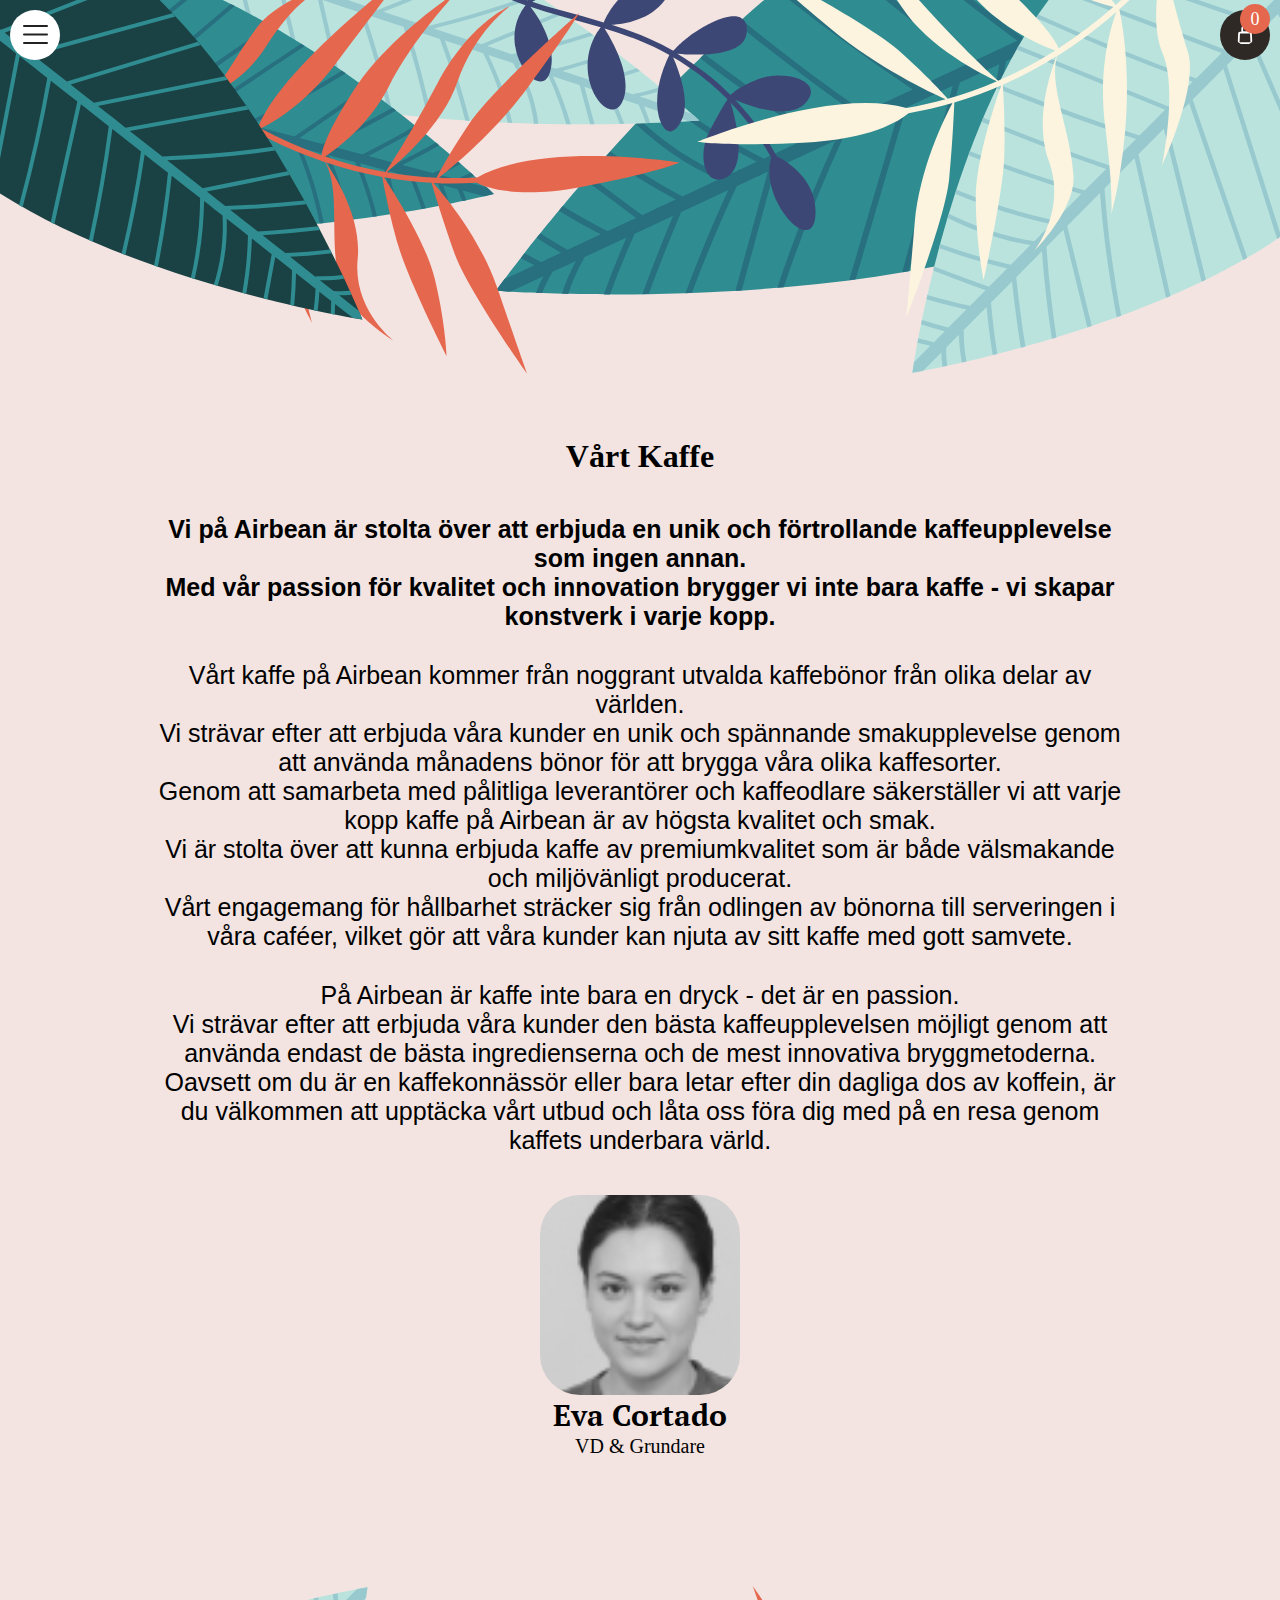
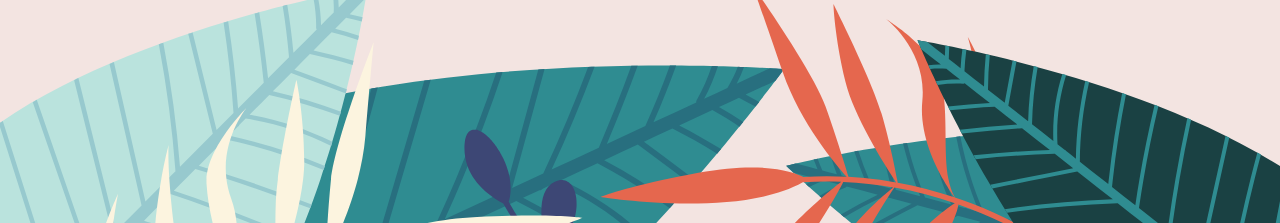
==== commit 8c745098: "small fix" ====
--- a/about.html
+++ b/about.html
@@ -130,7 +130,7 @@
 
 
 
-    <script type="module" src="./scripts/script.js"></script>
+    <script type="module" src="./scripts/aboutPage.js"></script>
 
 </body>
 
